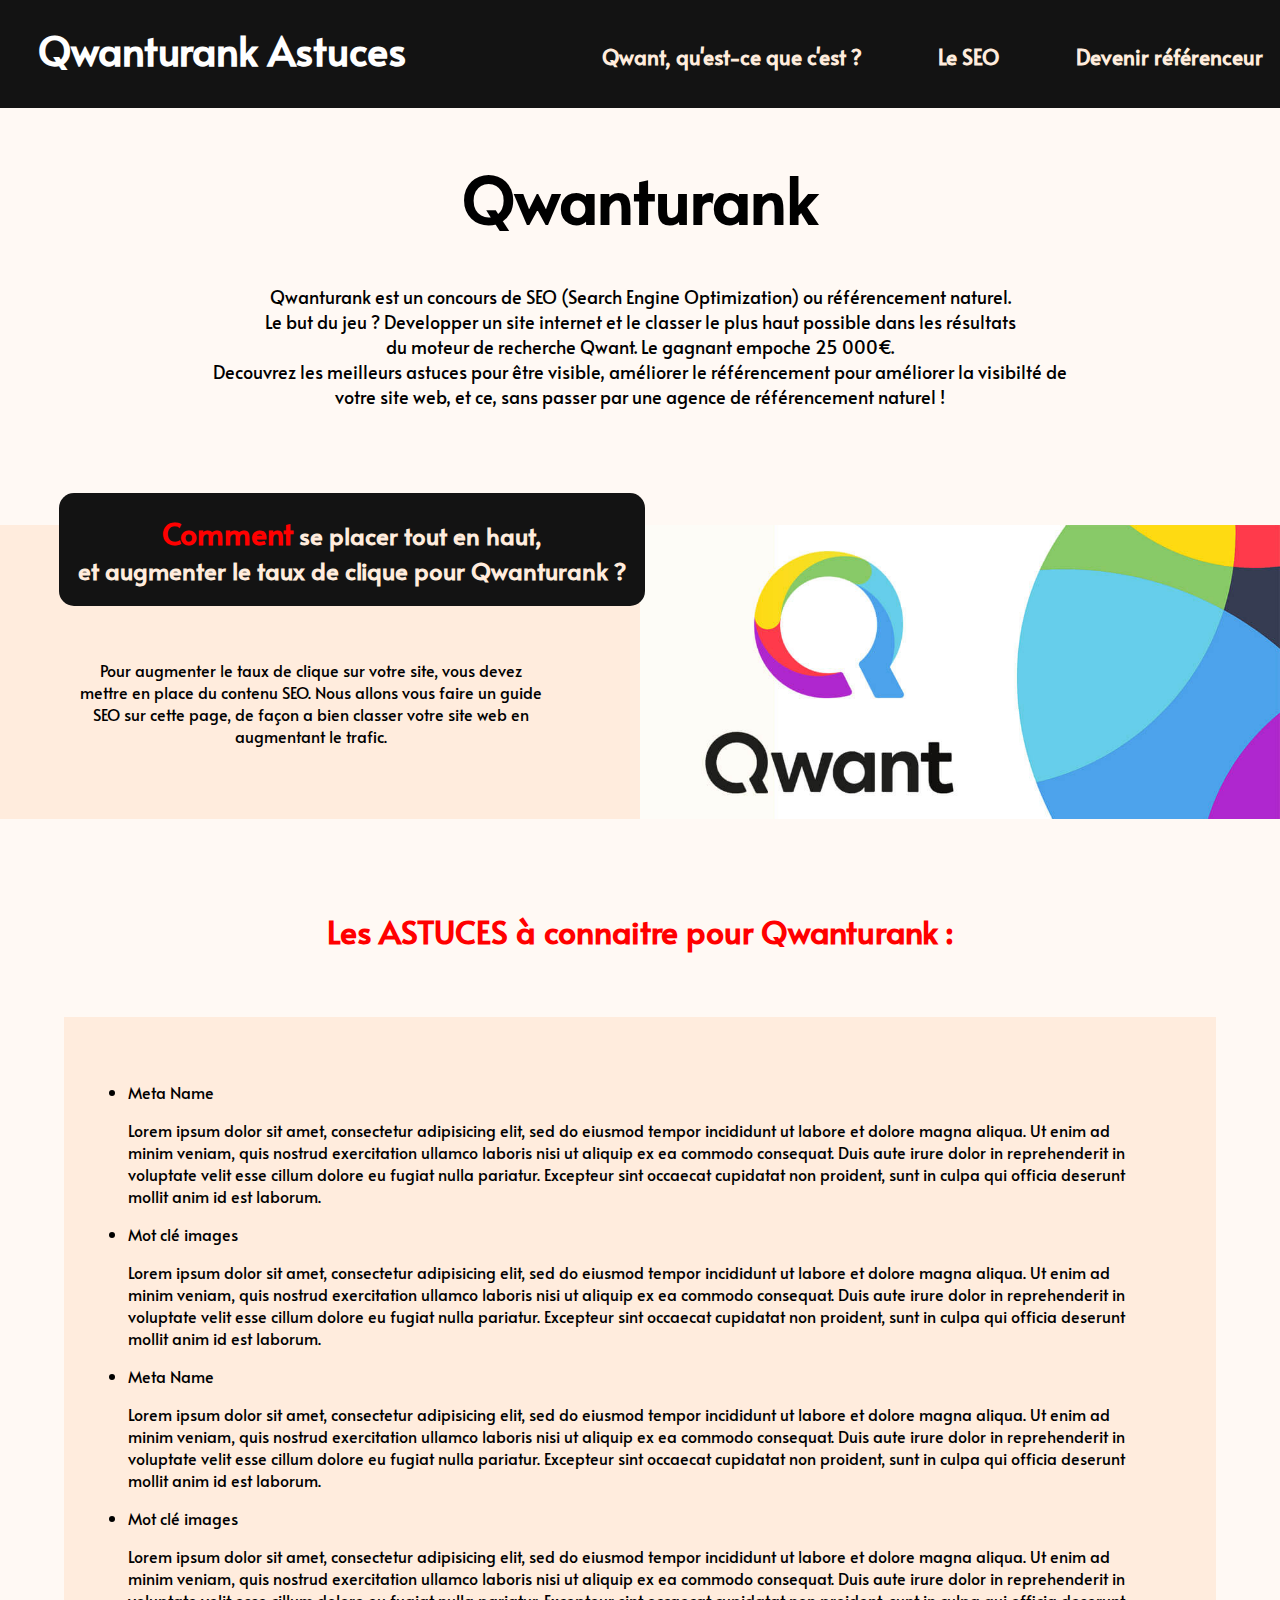
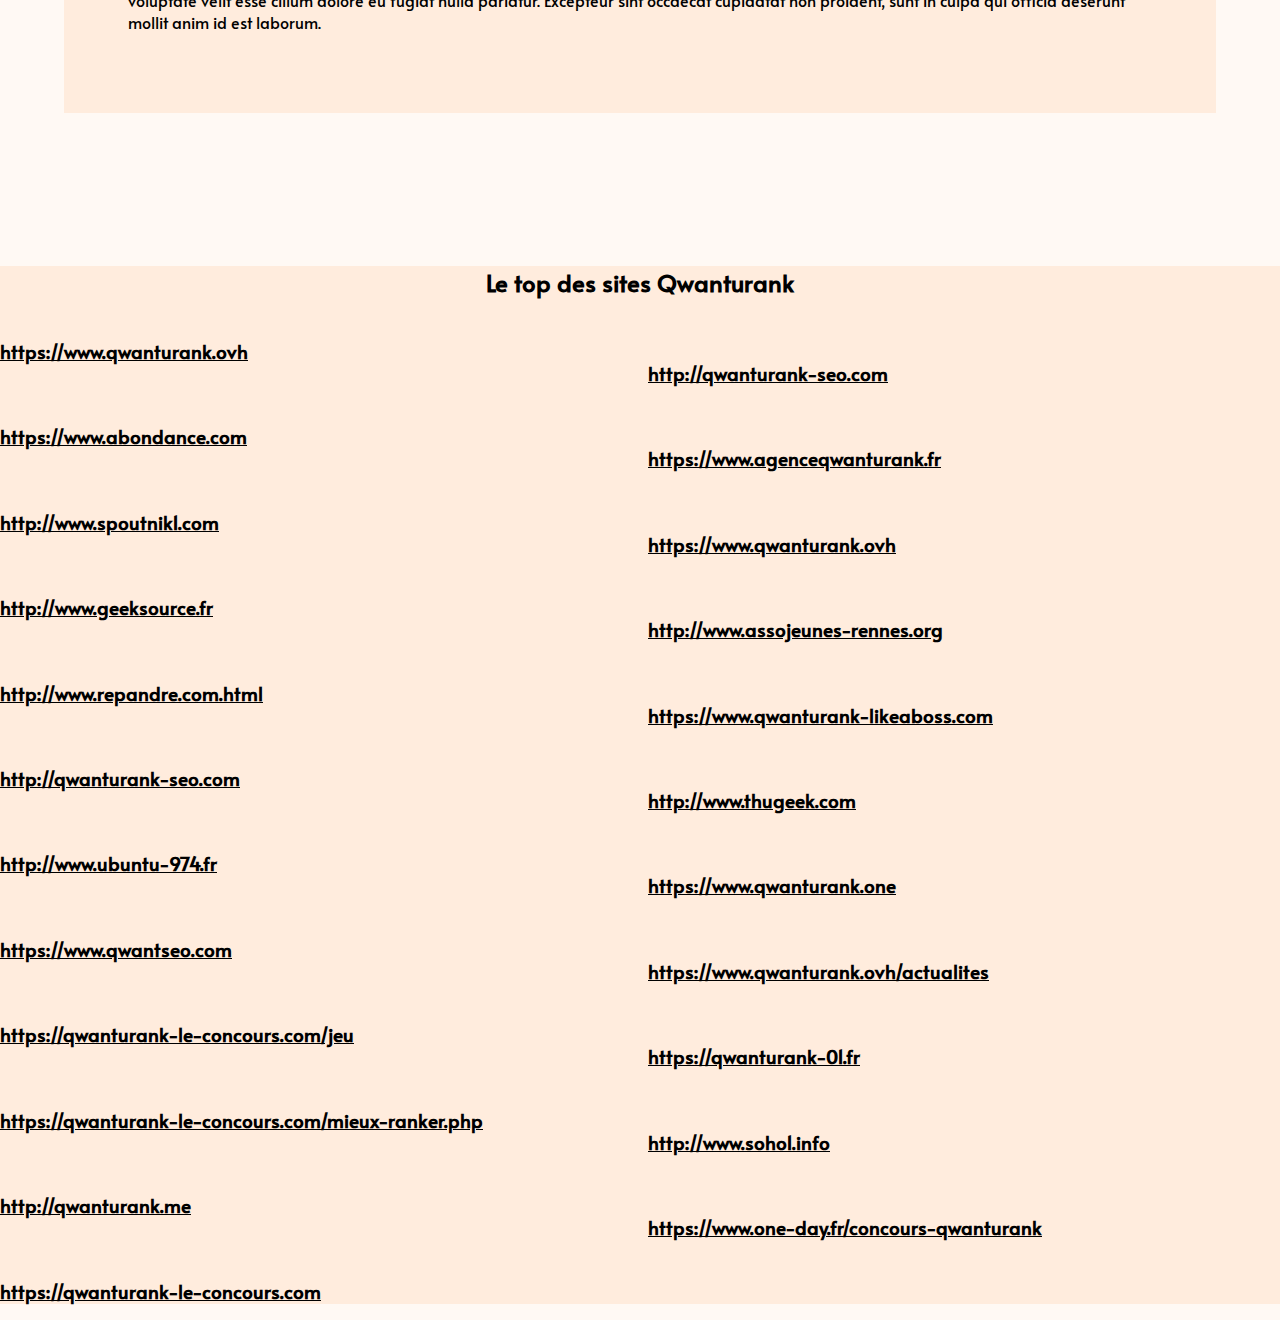
==== index.html @ c03b9e89 "favicon" ====
<DOCTYPE! html>
<html lang="fr">
  <head>
    <meta charset="utf-8"/>
    <meta name="qwant-site-id" content="$2y$10$VufSvYnW2JsnNe7JRs/zcudu.p0D2JVp4QXFDZLt45gnncznaClRu" />
    <title>Qwanturank: Les astuces à connaître pour le concour de SEO</title>
    <meta name="description" content="Decouvrez les meilleurs astuces pour être bien classé dans le concour SEO Qwanturank"/>
    <link href="https://fonts.googleapis.com/css?family=Alata&display=swap" rel="stylesheet">
    <link rel="stylesheet" href="styles/main.css">
    <link rel="shortcut icon" type="image/x-icon" href="favicon.ico">
  </head>
  <body>



    <header>

      <!-- PROJET HETIC, GROUPE ANTHONY ET GAETAN -->

      <nav>
        <div class="menu">
          <a href="index.html"><h1 class="logo">Qwanturank Astuces</h1></a>
          <div class="options">

            <a class="itemLink" href="pages/qwanturank_page_qwant.html">
              <h2 class="item">Qwant, qu'est-ce que c'est ?</h2>
            </a>
            <a class="itemLink" href="pages/qwanturank_page_seo.html">
              <h2 class="item">Le SEO</h2>
            </a>
            <a class="itemLink" href="pages/qwanturank_page_referenceur.html">
              <h2 class="item">Devenir référenceur</h2>
            </a>

          </div>
        </div>
      </nav>

    </header>



    <main>
      <h1 class="mainTitle">Qwanturank</h1>
      <p class="description">
        Qwanturank est un concours de SEO (Search Engine Optimization) ou référencement naturel. </br>Le but du jeu ? Developper un site internet et le classer le plus haut possible dans les résultats</br> du moteur de recherche Qwant. Le gagnant empoche 25 000€. </br> Decouvrez les meilleurs astuces pour être visible, améliorer le référencement pour améliorer la visibilté de votre site web, et ce, sans passer par une agence de référencement naturel !
      </p>

      <h2 class="sub"><span>Comment</span> se placer tout en haut,</br>et augmenter le taux de clique pour Qwanturank ?</h2>
       <div class="infoPresentation">

         <p class="txtImage">Pour augmenter le taux de clique sur votre site, vous devez mettre en place du contenu SEO. Nous allons vous faire un guide SEO sur cette page, de façon a bien classer votre site web en augmentant le trafic. </p>

         <img class="firstImage" src="images/Qwant.jpg" alt="qwanturankImagePrésentation">
       </div>

       <div class="paragrapheAstuces">

        <h3 class="astucesTitle">Les ASTUCES à connaitre pour Qwanturank :</h3>
         <ul class="astucesList">
           <li>
             Meta Name
           </li>
           <p>Lorem ipsum dolor sit amet, consectetur adipisicing elit, sed do eiusmod tempor incididunt ut labore et dolore magna aliqua. Ut enim ad minim veniam, quis nostrud exercitation ullamco laboris nisi ut aliquip ex ea commodo consequat. Duis aute irure dolor in reprehenderit in voluptate velit esse cillum dolore eu fugiat nulla pariatur. Excepteur sint occaecat cupidatat non proident, sunt in culpa qui officia deserunt mollit anim id est laborum.</p>
           <li>
             Mot clé images
           </li>
           <p>Lorem ipsum dolor sit amet, consectetur adipisicing elit, sed do eiusmod tempor incididunt ut labore et dolore magna aliqua. Ut enim ad minim veniam, quis nostrud exercitation ullamco laboris nisi ut aliquip ex ea commodo consequat. Duis aute irure dolor in reprehenderit in voluptate velit esse cillum dolore eu fugiat nulla pariatur. Excepteur sint occaecat cupidatat non proident, sunt in culpa qui officia deserunt mollit anim id est laborum.</p>
           <li>
             Meta Name
           </li>
           <p>Lorem ipsum dolor sit amet, consectetur adipisicing elit, sed do eiusmod tempor incididunt ut labore et dolore magna aliqua. Ut enim ad minim veniam, quis nostrud exercitation ullamco laboris nisi ut aliquip ex ea commodo consequat. Duis aute irure dolor in reprehenderit in voluptate velit esse cillum dolore eu fugiat nulla pariatur. Excepteur sint occaecat cupidatat non proident, sunt in culpa qui officia deserunt mollit anim id est laborum.</p>
           <li>
             Mot clé images
           </li>
           <p>Lorem ipsum dolor sit amet, consectetur adipisicing elit, sed do eiusmod tempor incididunt ut labore et dolore magna aliqua. Ut enim ad minim veniam, quis nostrud exercitation ullamco laboris nisi ut aliquip ex ea commodo consequat. Duis aute irure dolor in reprehenderit in voluptate velit esse cillum dolore eu fugiat nulla pariatur. Excepteur sint occaecat cupidatat non proident, sunt in culpa qui officia deserunt mollit anim id est laborum.</p>
         </ul>
       </div>


       <div class="blackP">
          <p class="p2">
           <h2 class="top_website">Le top des sites Qwanturank</h2>
             <div class="links">
               <h3 class="left"><a href=https://www.qwanturank.ovh/>https://www.qwanturank.ovh</a></h3><br>
               <h3 class="left"><a href=https://www.abondance.com/20200103-41684-concours-qwanturank-premiers-tests-premieres-analyses.html>https://www.abondance.com</a></h3><br>
               <h3 class="left"><a href=http://www.spoutnik1.com/>http://www.spoutnik1.com</a></h3><br>
               <h3 class="left"><a href=http://www.geeksource.fr/>http://www.geeksource.fr</a></h3><br>
               <h3 class="left"><a href=http://www.repandre.com/Est-ce-que-le-mode-incognito-de,50258.html>http://www.repandre.com.html</a></h3><br>
               <h3 class="left"><a href=http://qwanturank-seo.com/qwanturank>http://qwanturank-seo.com</a></h3><br>
               <h3 class="left"><a href=http://www.ubuntu-974.fr/>http://www.ubuntu-974.fr</a></h3><br>
               <h3 class="left"><a href=https://www.qwantseo.com/>https://www.qwantseo.com</a></h3><br>
               <h3 class="left"><a href=https://qwanturank-le-concours.com/jeu/>https://qwanturank-le-concours.com/jeu</a></h3><br>
               <h3 class="left"><a href=https://qwanturank-le-concours.com/mieux-ranker.php>https://qwanturank-le-concours.com/mieux-ranker.php</a></h3><br>
               <h3 class="left"><a href=http://qwanturank.me/>http://qwanturank.me</a></h3><br>
               <h3 class="right"><a href=https://qwanturank-le-concours.com/>https://qwanturank-le-concours.com</a></h3><br>
               <h3 class="right"><a href=http://qwanturank-seo.com/qwanturank-en-mode-incognito.html>http://qwanturank-seo.com</a></h3><br>
               <h3 class="right"><a href=https://www.agenceqwanturank.fr/>https://www.agenceqwanturank.fr</a></h3><br>
               <h3 class="right"><a href=https://www.qwanturank.ovh/comment-ranker-sur-qwant>https://www.qwanturank.ovh</a></h3><br>
               <h3 class="right"><a href=http://www.assojeunes-rennes.org/>http://www.assojeunes-rennes.org</a></h3><br>
               <h3 class="right"><a href=https://www.qwanturank-likeaboss.com/>https://www.qwanturank-likeaboss.com</a></h3><br>
               <h3 class="right"><a href=http://www.thugeek.com/web/qwanturank/>http://www.thugeek.com</a></h3><br>
               <h3 class="right"><a href=https://www.qwanturank.one/>https://www.qwanturank.one</a></h3><br>
               <h3 class="right"><a href=https://www.qwanturank.ovh/actualites/>https://www.qwanturank.ovh/actualites</a></h3><br>
               <h3 class="right"><a href=https://qwanturank-01.fr/>https://qwanturank-01.fr</a></h3><br>
               <h3 class="right"><a href=http://www.soho1.info/>http://www.soho1.info</a></h3><br>
               <h3 class="right"><a href=https://www.one-day.fr/concours-qwanturank/>https://www.one-day.fr/concours-qwanturank</a></h3><br>
             </div>
         </p>
       </div>
    </main>


    <footer>

    </footer>
  </body>
</html>
---- styles/main.css ----
body{
  margin:0;
  padding:0;
  font-size:16px;
  font-family: 'Alata', sans-serif;
  background-color: #ffecdd50;
  overflow-x: hidden;
}

.menu{
  top: 0%;
  width: 100%;
  height:12%;
  background-color: #131313;
  position: absolute;
}


.options{
  width: 100%;
  height: 12%;
  display: flex;
  flex-direction: row;
  margin-left: 47%;

}

.logo{
  position: absolute;
  color: white;
  margin-left: 3%;
  margin-top: 1.7%;
  font-size: 2.5rem;
}

.item{
  border-bottom-style: none;
}

.item:hover{
  border-bottom-style: solid;
  transition-duration: 0.2s;
  transition-timing-function: ease-in-out;
}

h2.item{
  font-size: 1.3rem;
}

a.itemLink{
  padding-right: 6%;
  margin-top: 1.9%;
  color: #ffecdd;
  text-decoration: none;
}

.sub{
  position: absolute;
  margin-top: 6.5%;
  margin-left: 4.6%;
  text-align: center;
  z-index: 2;
  background-color: #131313;
  color: #ffecdd;
  padding: 1.5%;
  border-radius: 15px;

}

span{
  color: red;
  font-size: 1.9rem;
}

.mainTitle{
  text-align: center;
  font-size: 4rem;
  margin-top: 12%;
}

.description{
  width: 70%;
  text-align: center;
  margin: 0 auto;
  font-size: 18px;
}


.infoPresentation{
  display: flex;
  justify-content: space-between;
  margin-top: 9%;
  background-color: #ffecdd;
  position: relative;
}


p.txtImage{
  margin-top: 10.5%;
  margin-left: 5.8%;
  width: 37%;
  height: 60%;
  vertical-align: middle;
  text-align: center;
}

.firstImage{
  width: 50%;
}

.blackP{
  background-color: #ffecdd;
  color: black;
}

.p2{
  text-align: center;
  margin: 0 auto;
  width: 70%;
  margin-top: 12%;
}

.astucesTitle{
  color: red;
  text-align: center;
  margin-top: 7%;
  font-size: 2rem;
}

.astucesList{
  background-color: #ffecdd;
  width: 80%;
  margin: 0 auto;
  margin-top: 5%;
  padding: 5%;
}


a{
  color: black;
}

.top_website{
  text-align: center;
}

.links{
    column-count: 2;
}
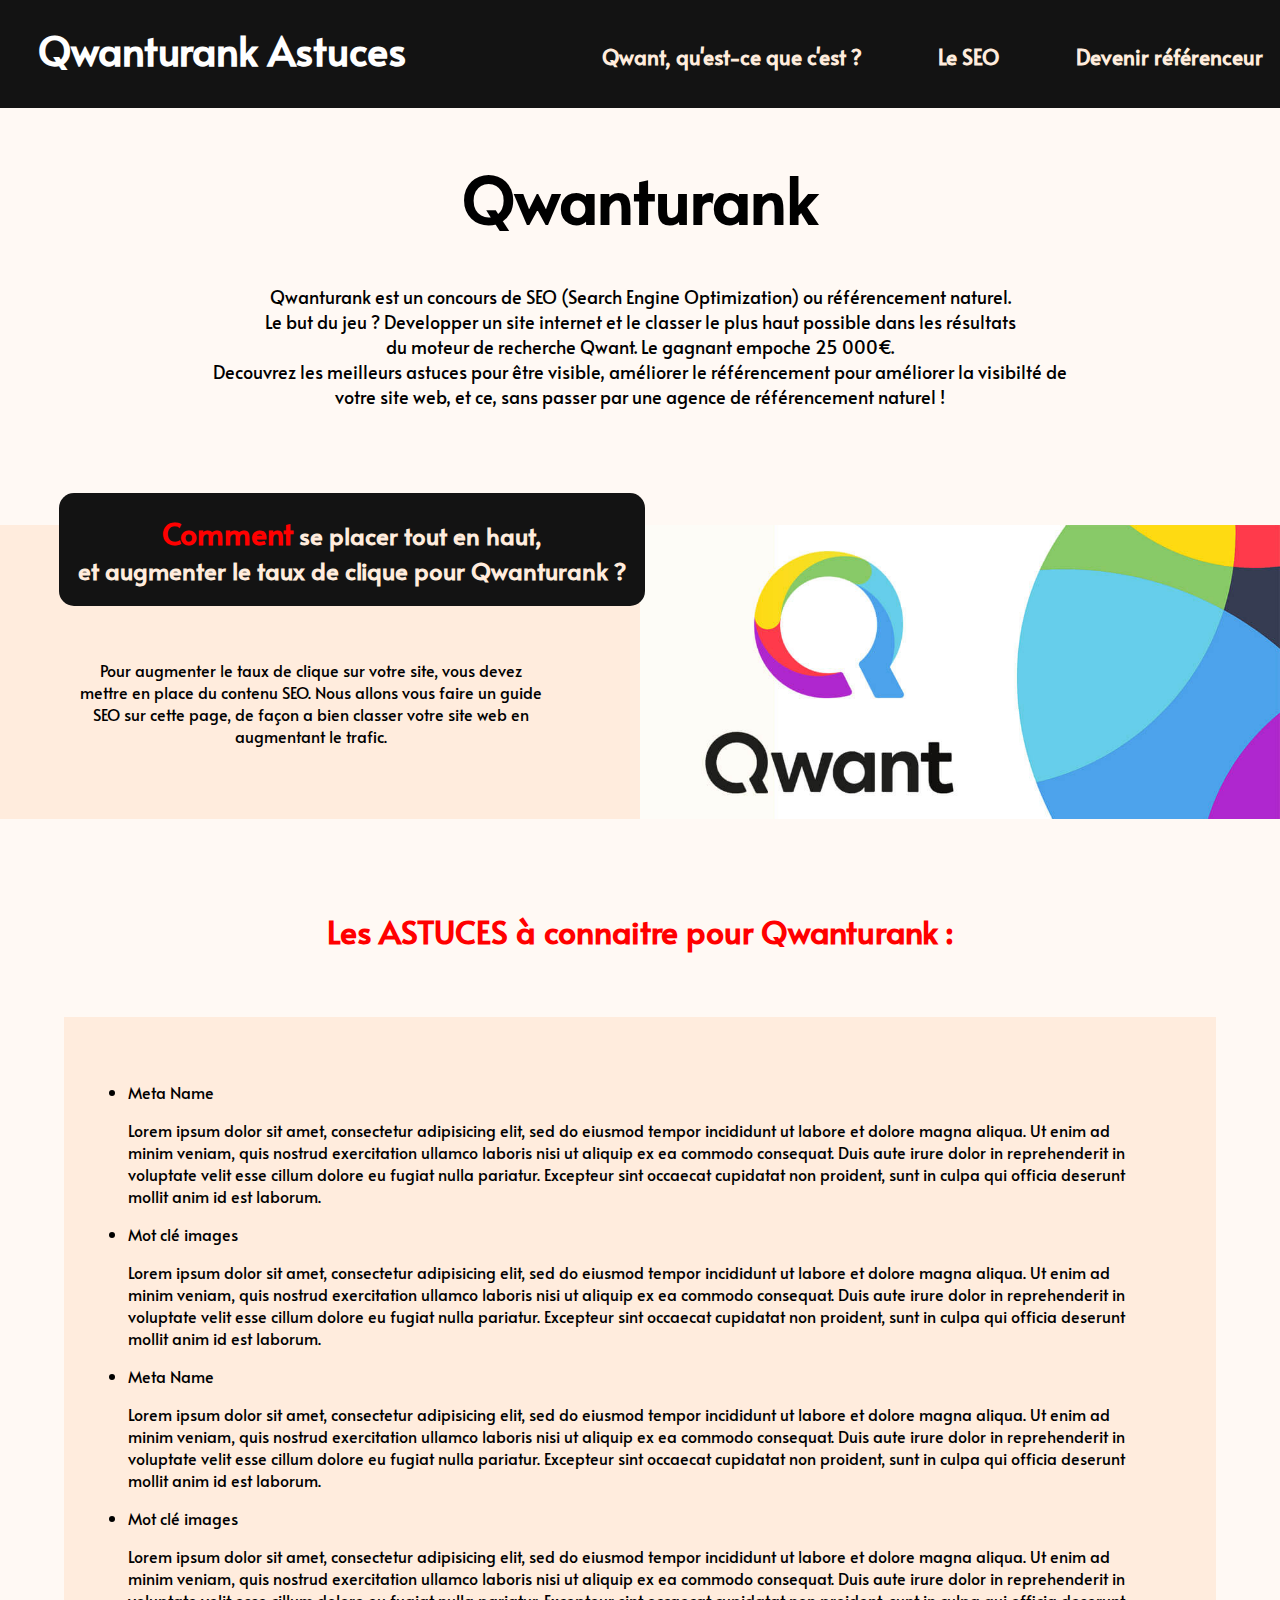
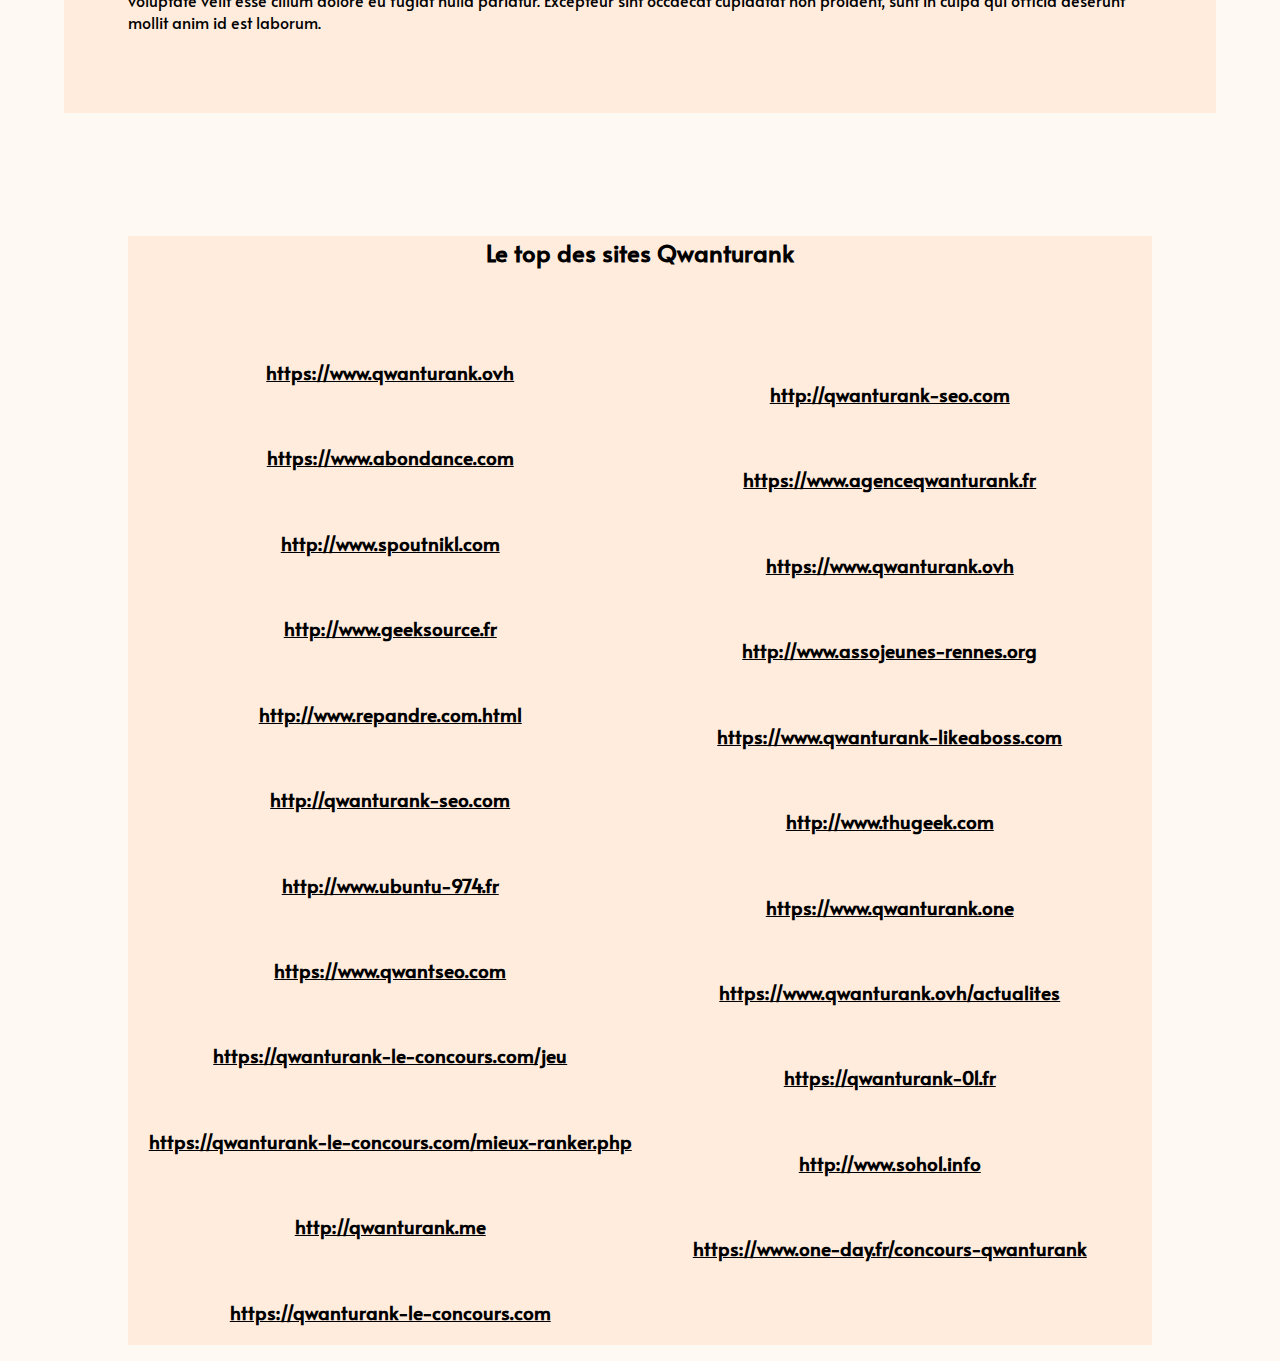
==== commit 9f03443a: "favicon" ====
--- a/index.html
+++ b/index.html
@@ -7,7 +7,6 @@
     <meta name="description" content="Decouvrez les meilleurs astuces pour être bien classé dans le concour SEO Qwanturank"/>
     <link href="https://fonts.googleapis.com/css?family=Alata&display=swap" rel="stylesheet">
     <link rel="stylesheet" href="styles/main.css">
-    <link rel="shortcut icon" type="image/x-icon" href="favicon.ico">
   </head>
   <body>
 
--- a/styles/main.css
+++ b/styles/main.css
@@ -112,6 +112,14 @@
 .blackP{
   background-color: #ffecdd;
   color: black;
+  text-align: center;
+  width: 80%;
+  margin: 0 auto;
+}
+
+.links{
+  margin-top: 5%;
+  padding: 2%;
 }
 
 .p2{
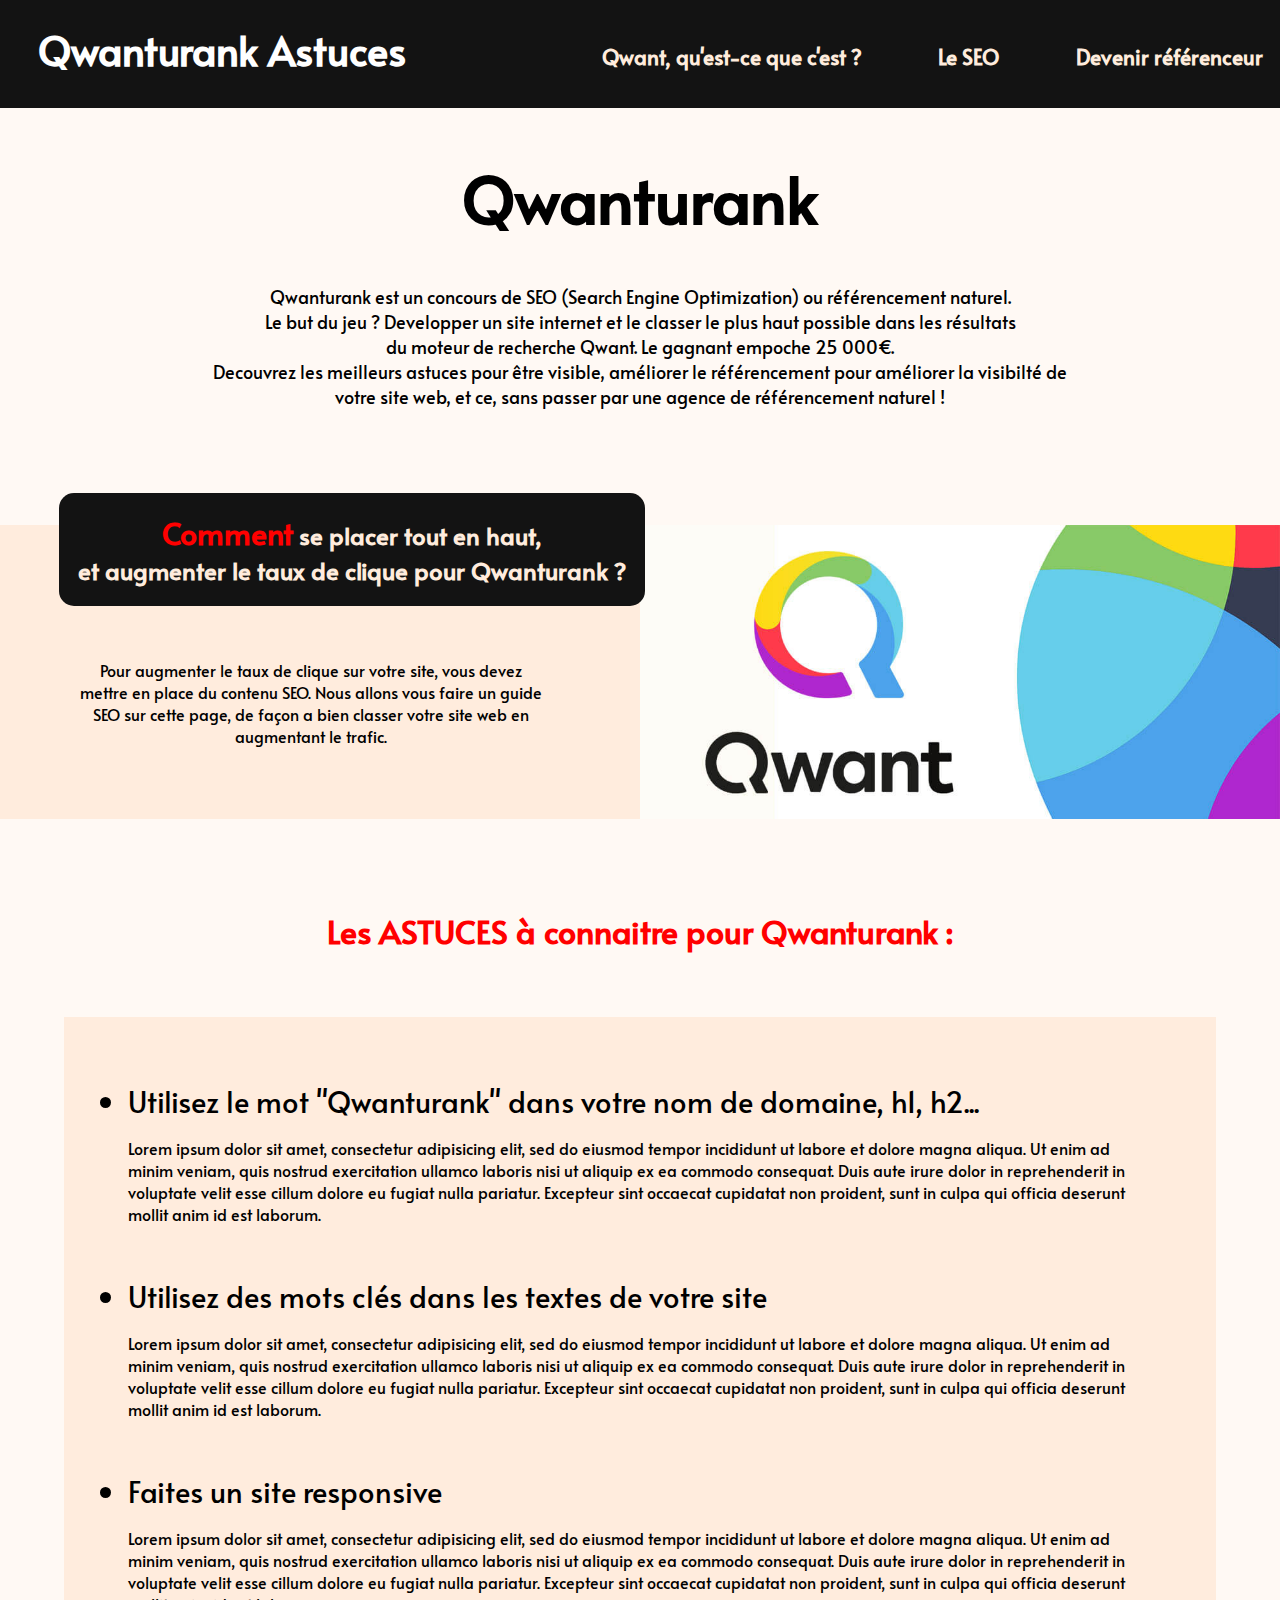
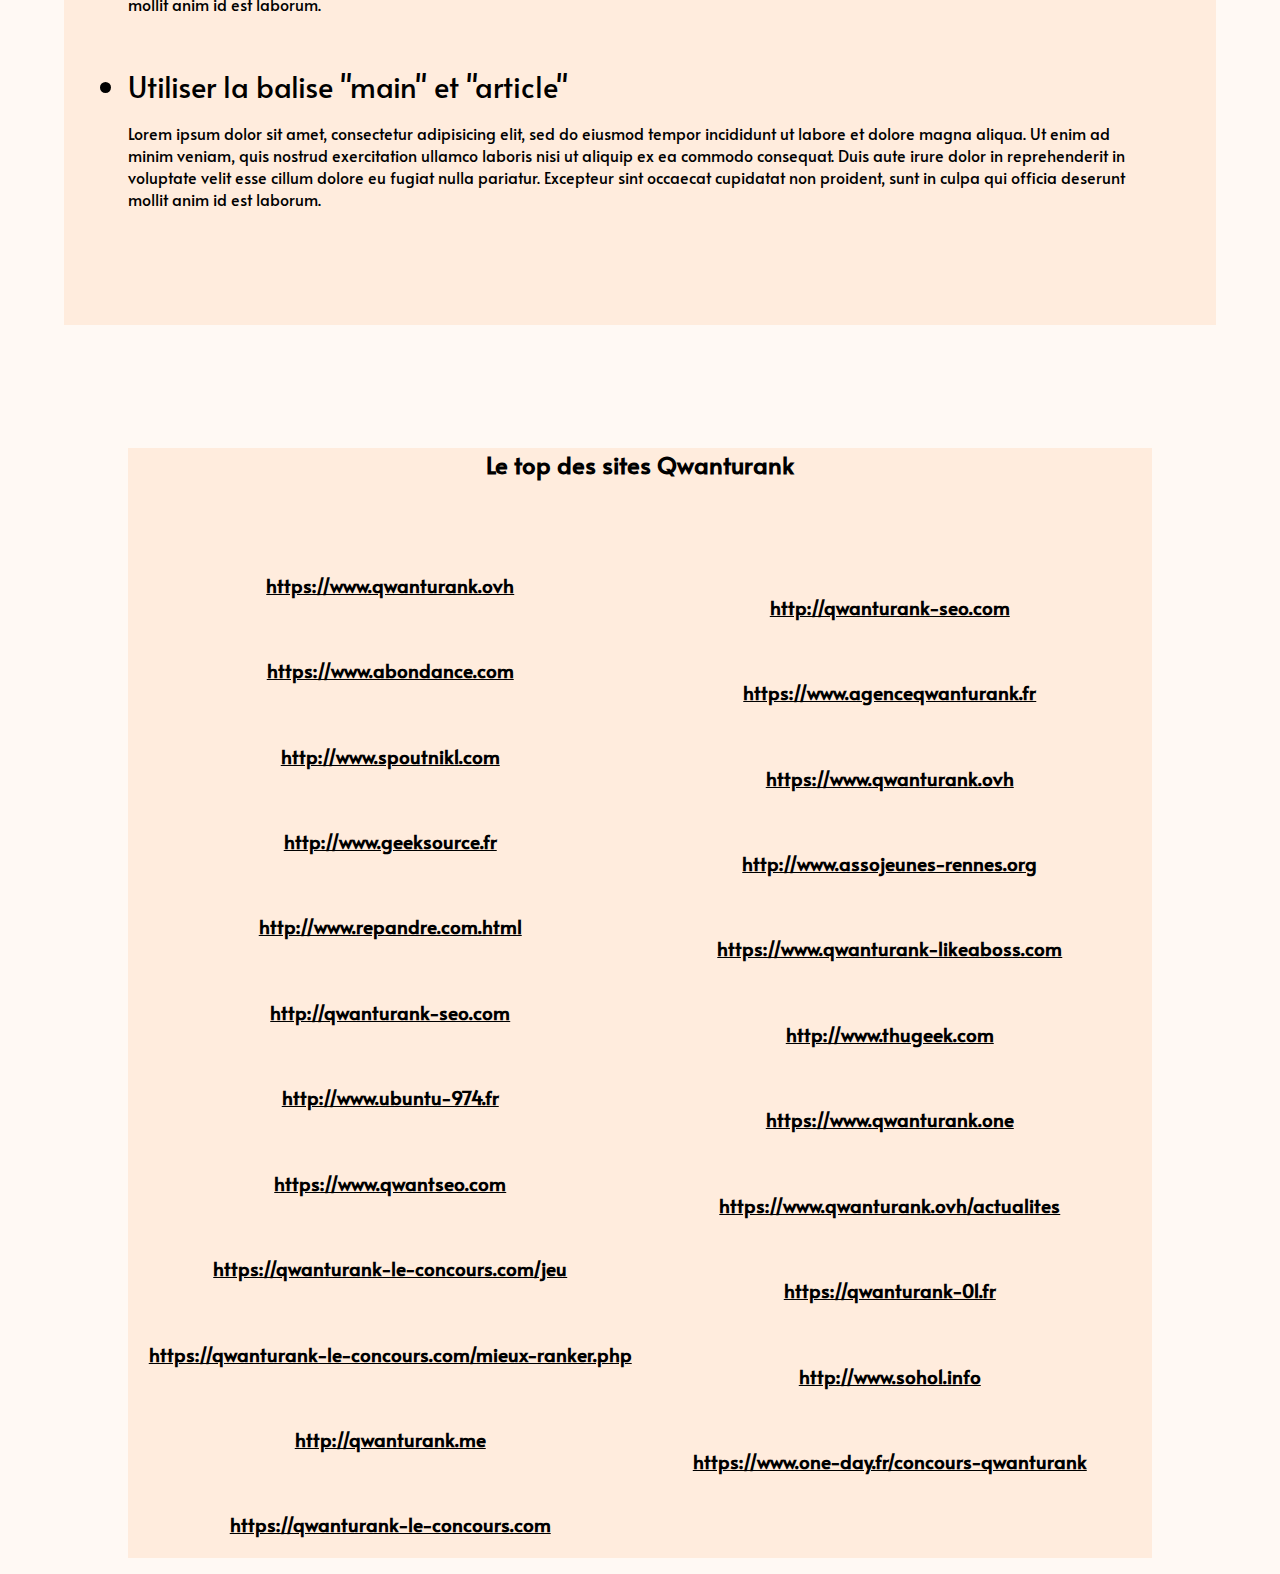
==== commit 1920f89d: "astuces titres" ====
--- a/index.html
+++ b/index.html
@@ -7,6 +7,7 @@
     <meta name="description" content="Decouvrez les meilleurs astuces pour être bien classé dans le concour SEO Qwanturank"/>
     <link href="https://fonts.googleapis.com/css?family=Alata&display=swap" rel="stylesheet">
     <link rel="stylesheet" href="styles/main.css">
+    <link rel="shortcut icon" type="image/x-icon" href="favicon.ico">
   </head>
   <body>
 
@@ -53,28 +54,28 @@
          <img class="firstImage" src="images/Qwant.jpg" alt="qwanturankImagePrésentation">
        </div>
 
-       <div class="paragrapheAstuces">
+       <article class="paragrapheAstuces">
 
         <h3 class="astucesTitle">Les ASTUCES à connaitre pour Qwanturank :</h3>
          <ul class="astucesList">
            <li>
-             Meta Name
+             Utilisez le mot "Qwanturank" dans votre nom de domaine, h1, h2...
            </li>
            <p>Lorem ipsum dolor sit amet, consectetur adipisicing elit, sed do eiusmod tempor incididunt ut labore et dolore magna aliqua. Ut enim ad minim veniam, quis nostrud exercitation ullamco laboris nisi ut aliquip ex ea commodo consequat. Duis aute irure dolor in reprehenderit in voluptate velit esse cillum dolore eu fugiat nulla pariatur. Excepteur sint occaecat cupidatat non proident, sunt in culpa qui officia deserunt mollit anim id est laborum.</p>
            <li>
-             Mot clé images
+             Utilisez des mots clés dans les textes de votre site
            </li>
            <p>Lorem ipsum dolor sit amet, consectetur adipisicing elit, sed do eiusmod tempor incididunt ut labore et dolore magna aliqua. Ut enim ad minim veniam, quis nostrud exercitation ullamco laboris nisi ut aliquip ex ea commodo consequat. Duis aute irure dolor in reprehenderit in voluptate velit esse cillum dolore eu fugiat nulla pariatur. Excepteur sint occaecat cupidatat non proident, sunt in culpa qui officia deserunt mollit anim id est laborum.</p>
            <li>
-             Meta Name
+             Faites un site responsive
            </li>
            <p>Lorem ipsum dolor sit amet, consectetur adipisicing elit, sed do eiusmod tempor incididunt ut labore et dolore magna aliqua. Ut enim ad minim veniam, quis nostrud exercitation ullamco laboris nisi ut aliquip ex ea commodo consequat. Duis aute irure dolor in reprehenderit in voluptate velit esse cillum dolore eu fugiat nulla pariatur. Excepteur sint occaecat cupidatat non proident, sunt in culpa qui officia deserunt mollit anim id est laborum.</p>
            <li>
-             Mot clé images
+             Utiliser la balise "main" et "article"
            </li>
            <p>Lorem ipsum dolor sit amet, consectetur adipisicing elit, sed do eiusmod tempor incididunt ut labore et dolore magna aliqua. Ut enim ad minim veniam, quis nostrud exercitation ullamco laboris nisi ut aliquip ex ea commodo consequat. Duis aute irure dolor in reprehenderit in voluptate velit esse cillum dolore eu fugiat nulla pariatur. Excepteur sint occaecat cupidatat non proident, sunt in culpa qui officia deserunt mollit anim id est laborum.</p>
          </ul>
-       </div>
+       </article>
 
 
        <div class="blackP">
--- a/styles/main.css
+++ b/styles/main.css
@@ -136,6 +136,7 @@
   font-size: 2rem;
 }
 
+
 .astucesList{
   background-color: #ffecdd;
   width: 80%;
@@ -144,6 +145,13 @@
   padding: 5%;
 }
 
+.astucesList p{
+  margin-bottom: 5%;
+}
+
+li{
+  font-size: 1.8rem;
+}
 
 a{
   color: black;
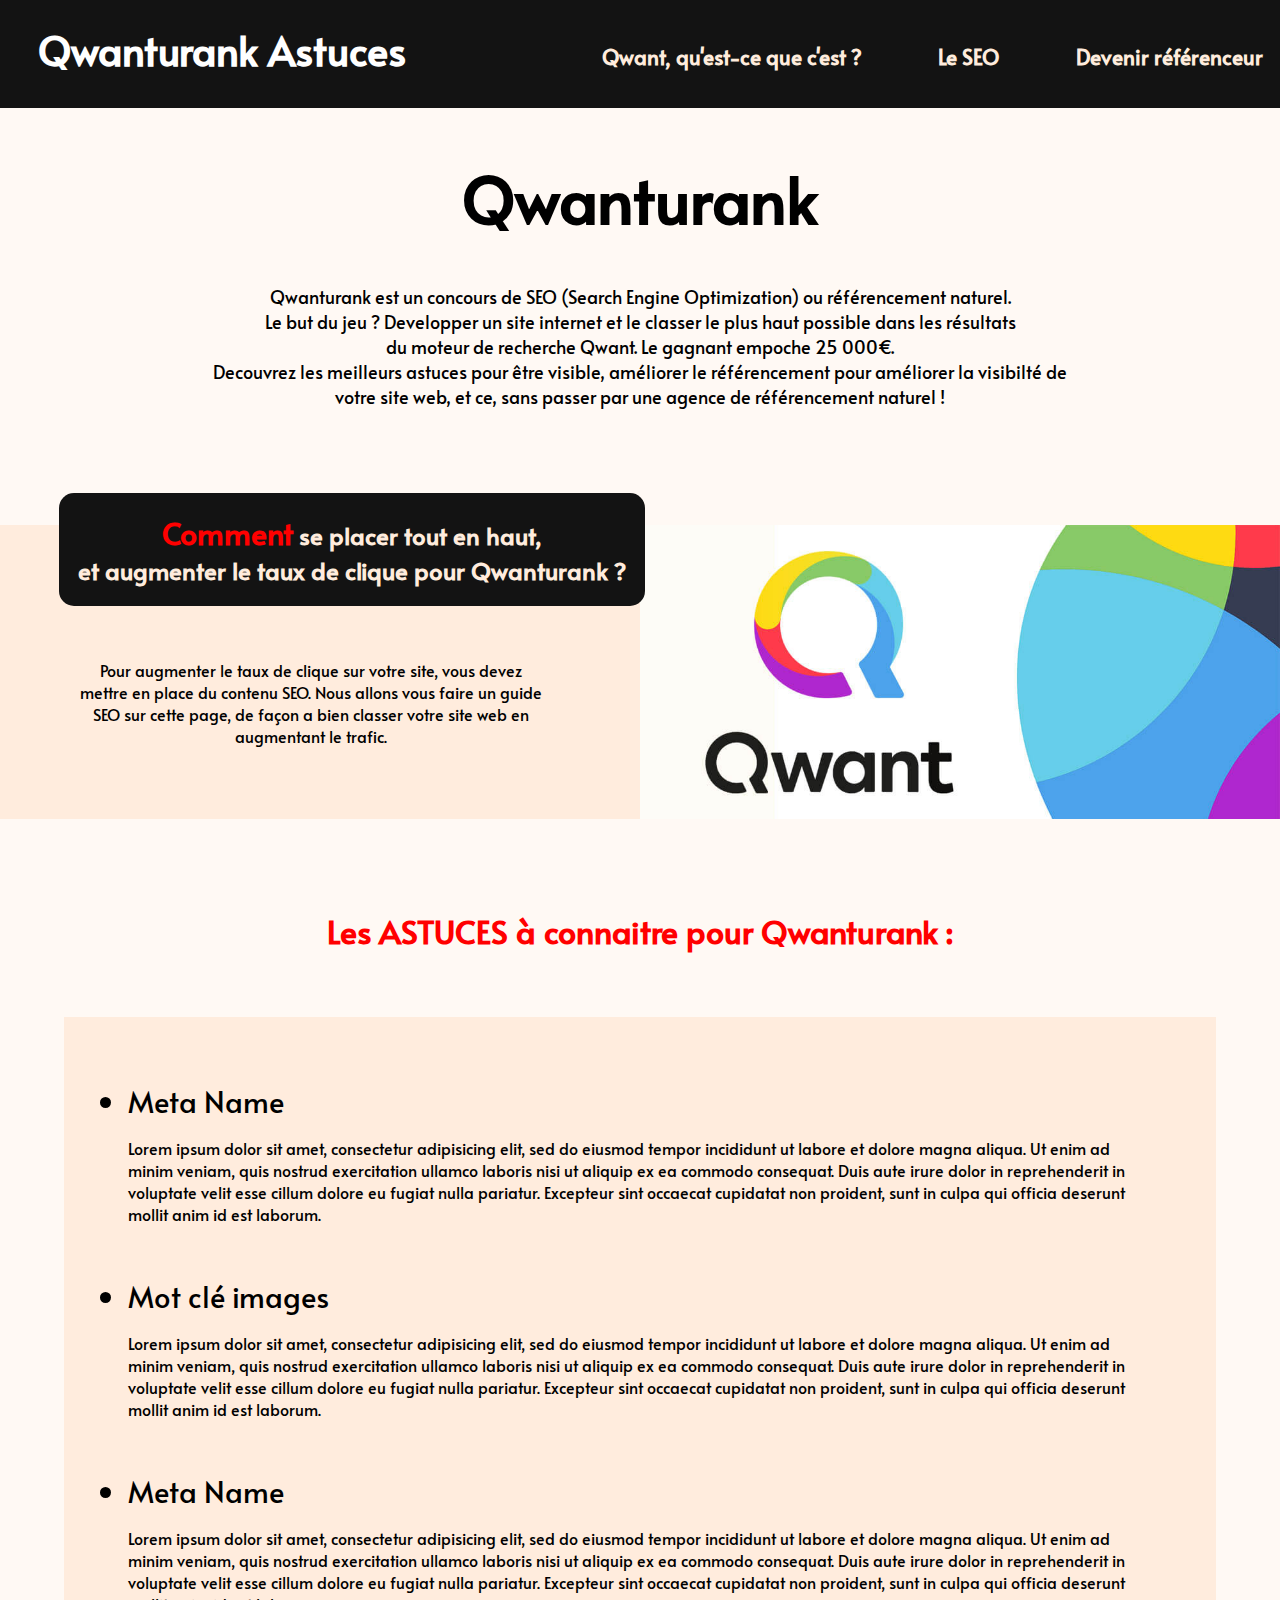
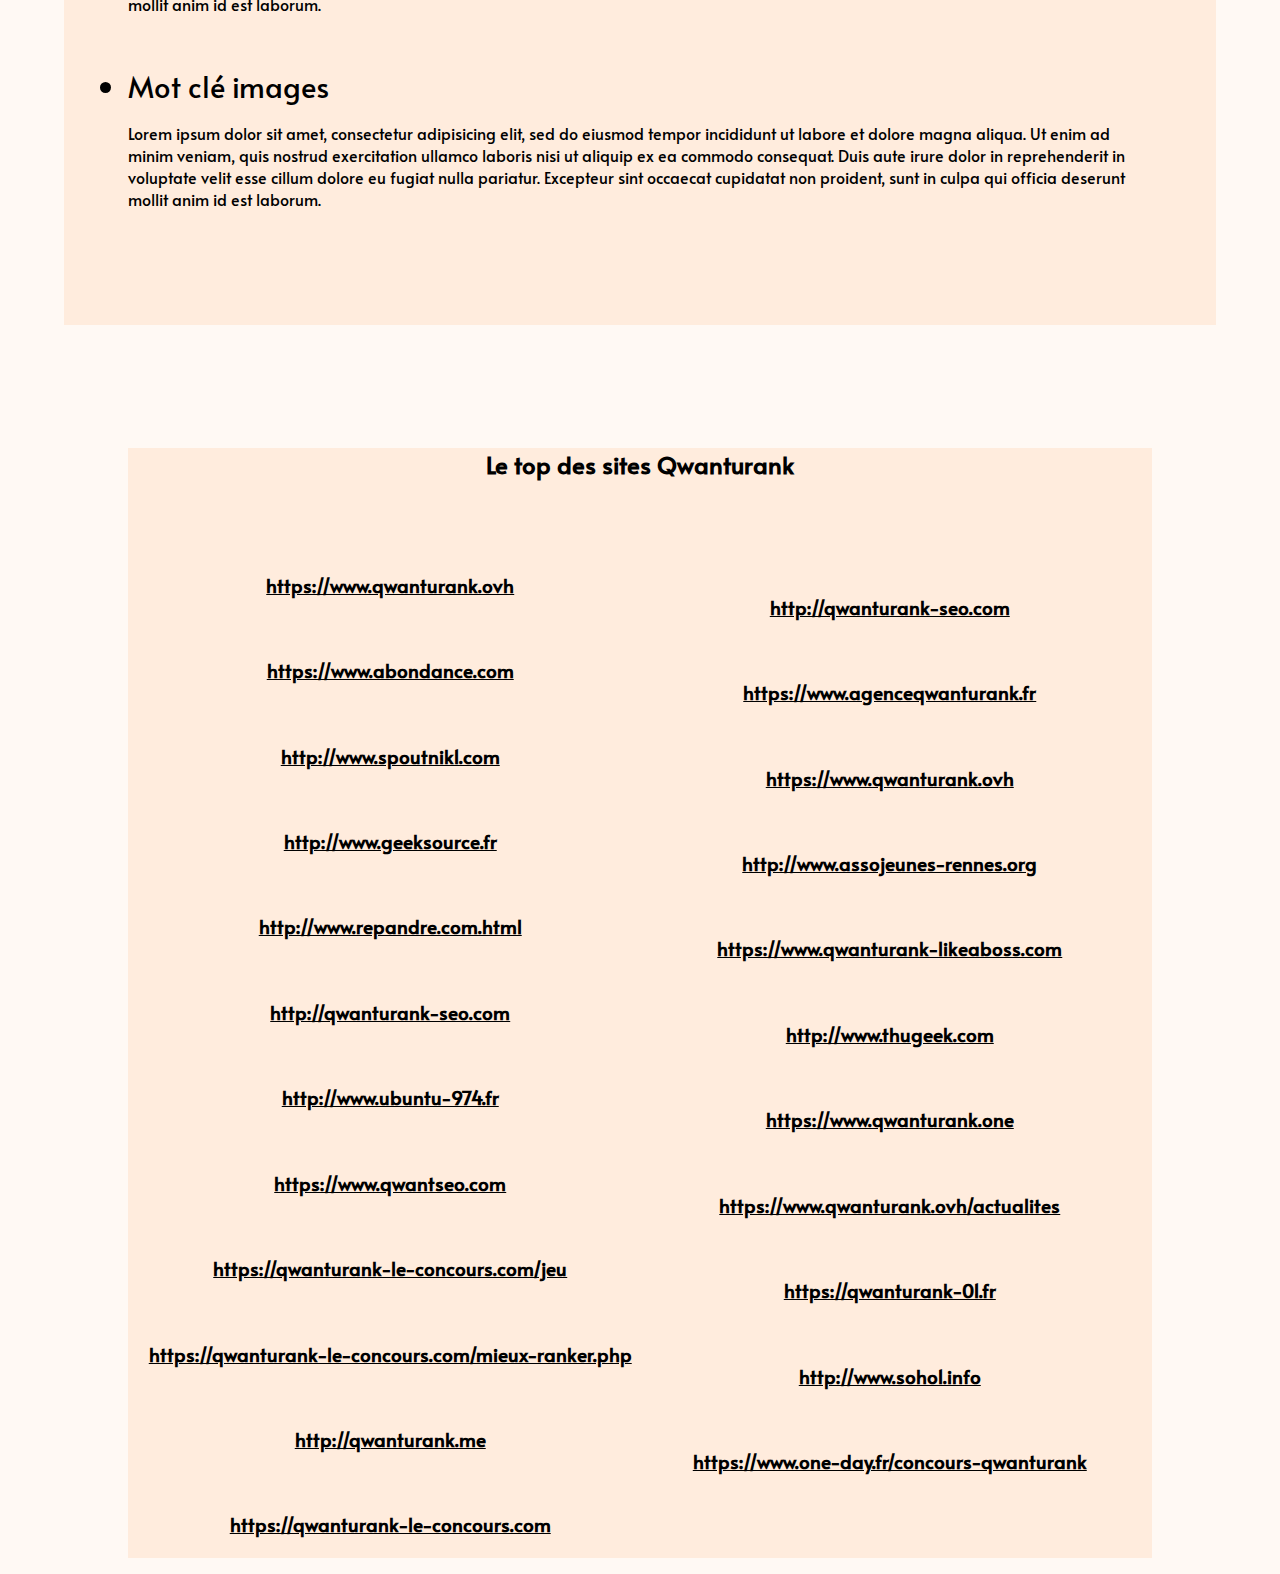
==== commit 454d7a20: "robots.txt" ====
--- a/index.html
+++ b/index.html
@@ -7,7 +7,7 @@
     <meta name="description" content="Decouvrez les meilleurs astuces pour être bien classé dans le concour SEO Qwanturank"/>
     <link href="https://fonts.googleapis.com/css?family=Alata&display=swap" rel="stylesheet">
     <link rel="stylesheet" href="styles/main.css">
-    <link rel="shortcut icon" type="image/x-icon" href="favicon.ico">
+    <link rel="icon" sizes="144x144" href="images/favicon.png">
   </head>
   <body>
 
@@ -54,28 +54,28 @@
          <img class="firstImage" src="images/Qwant.jpg" alt="qwanturankImagePrésentation">
        </div>
 
-       <article class="paragrapheAstuces">
+       <div class="paragrapheAstuces">
 
         <h3 class="astucesTitle">Les ASTUCES à connaitre pour Qwanturank :</h3>
          <ul class="astucesList">
            <li>
-             Utilisez le mot "Qwanturank" dans votre nom de domaine, h1, h2...
+             Meta Name
            </li>
            <p>Lorem ipsum dolor sit amet, consectetur adipisicing elit, sed do eiusmod tempor incididunt ut labore et dolore magna aliqua. Ut enim ad minim veniam, quis nostrud exercitation ullamco laboris nisi ut aliquip ex ea commodo consequat. Duis aute irure dolor in reprehenderit in voluptate velit esse cillum dolore eu fugiat nulla pariatur. Excepteur sint occaecat cupidatat non proident, sunt in culpa qui officia deserunt mollit anim id est laborum.</p>
            <li>
-             Utilisez des mots clés dans les textes de votre site
+             Mot clé images
            </li>
            <p>Lorem ipsum dolor sit amet, consectetur adipisicing elit, sed do eiusmod tempor incididunt ut labore et dolore magna aliqua. Ut enim ad minim veniam, quis nostrud exercitation ullamco laboris nisi ut aliquip ex ea commodo consequat. Duis aute irure dolor in reprehenderit in voluptate velit esse cillum dolore eu fugiat nulla pariatur. Excepteur sint occaecat cupidatat non proident, sunt in culpa qui officia deserunt mollit anim id est laborum.</p>
            <li>
-             Faites un site responsive
+             Meta Name
            </li>
            <p>Lorem ipsum dolor sit amet, consectetur adipisicing elit, sed do eiusmod tempor incididunt ut labore et dolore magna aliqua. Ut enim ad minim veniam, quis nostrud exercitation ullamco laboris nisi ut aliquip ex ea commodo consequat. Duis aute irure dolor in reprehenderit in voluptate velit esse cillum dolore eu fugiat nulla pariatur. Excepteur sint occaecat cupidatat non proident, sunt in culpa qui officia deserunt mollit anim id est laborum.</p>
            <li>
-             Utiliser la balise "main" et "article"
+             Mot clé images
            </li>
            <p>Lorem ipsum dolor sit amet, consectetur adipisicing elit, sed do eiusmod tempor incididunt ut labore et dolore magna aliqua. Ut enim ad minim veniam, quis nostrud exercitation ullamco laboris nisi ut aliquip ex ea commodo consequat. Duis aute irure dolor in reprehenderit in voluptate velit esse cillum dolore eu fugiat nulla pariatur. Excepteur sint occaecat cupidatat non proident, sunt in culpa qui officia deserunt mollit anim id est laborum.</p>
          </ul>
-       </article>
+       </div>
 
 
        <div class="blackP">
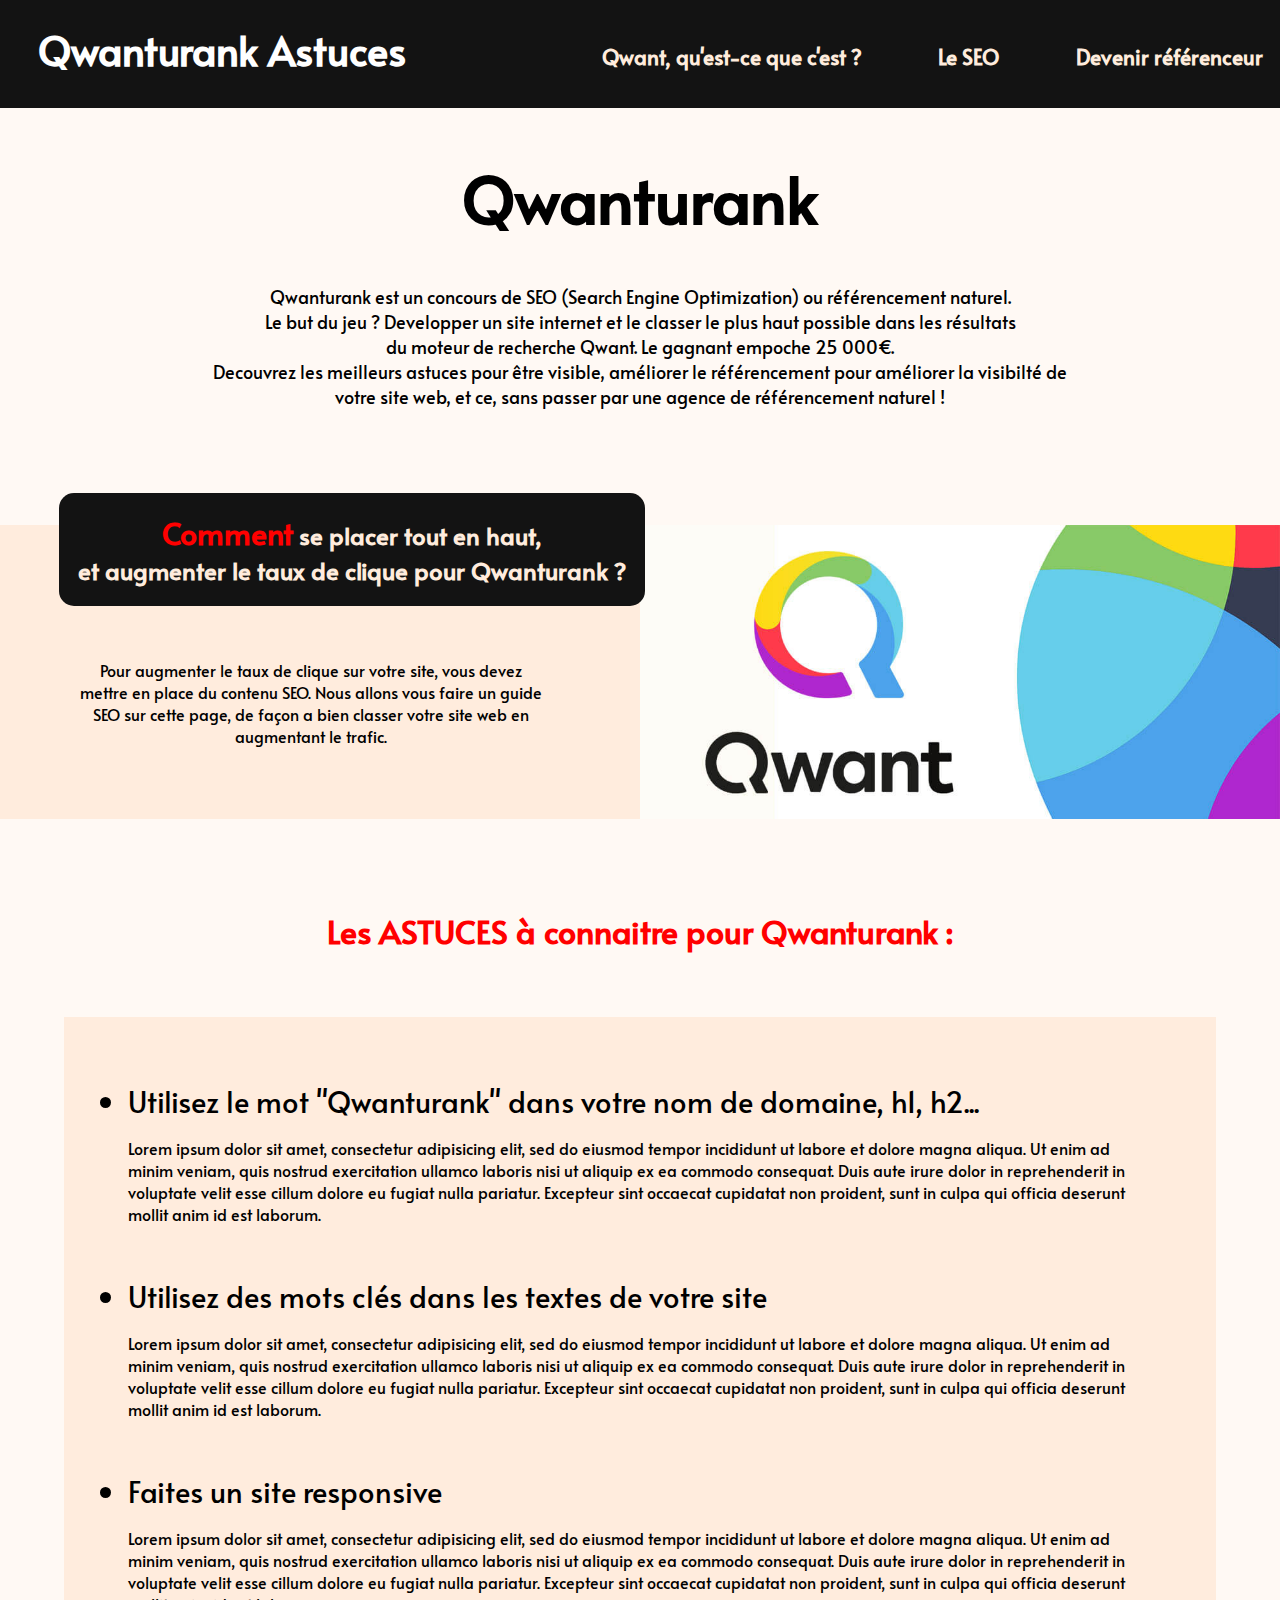
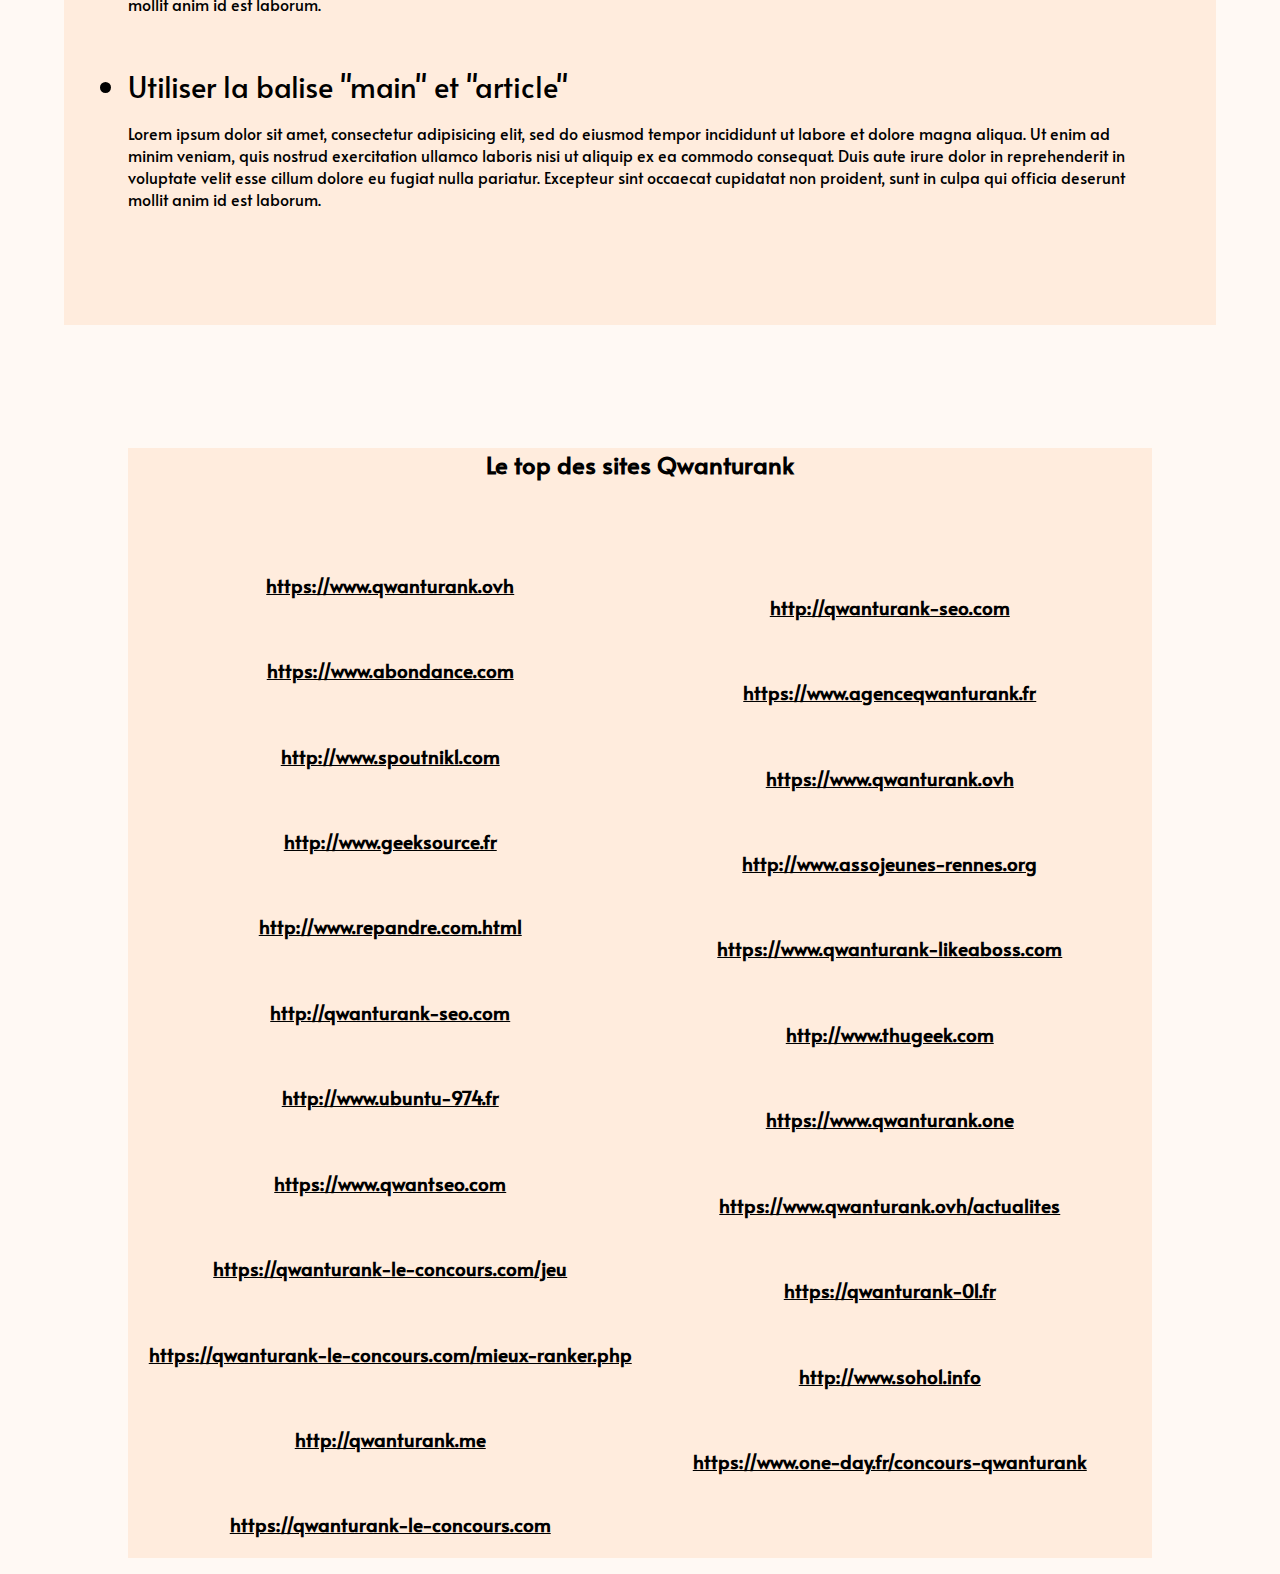
==== commit f8b9f616: "Merge branch 'master' of https://github.com/GaetanDupont/Qwanturank" ====
--- a/index.html
+++ b/index.html
@@ -54,28 +54,28 @@
          <img class="firstImage" src="images/Qwant.jpg" alt="qwanturankImagePrésentation">
        </div>
 
-       <div class="paragrapheAstuces">
+       <article class="paragrapheAstuces">
 
         <h3 class="astucesTitle">Les ASTUCES à connaitre pour Qwanturank :</h3>
          <ul class="astucesList">
            <li>
-             Meta Name
+             Utilisez le mot "Qwanturank" dans votre nom de domaine, h1, h2...
            </li>
            <p>Lorem ipsum dolor sit amet, consectetur adipisicing elit, sed do eiusmod tempor incididunt ut labore et dolore magna aliqua. Ut enim ad minim veniam, quis nostrud exercitation ullamco laboris nisi ut aliquip ex ea commodo consequat. Duis aute irure dolor in reprehenderit in voluptate velit esse cillum dolore eu fugiat nulla pariatur. Excepteur sint occaecat cupidatat non proident, sunt in culpa qui officia deserunt mollit anim id est laborum.</p>
            <li>
-             Mot clé images
+             Utilisez des mots clés dans les textes de votre site
            </li>
            <p>Lorem ipsum dolor sit amet, consectetur adipisicing elit, sed do eiusmod tempor incididunt ut labore et dolore magna aliqua. Ut enim ad minim veniam, quis nostrud exercitation ullamco laboris nisi ut aliquip ex ea commodo consequat. Duis aute irure dolor in reprehenderit in voluptate velit esse cillum dolore eu fugiat nulla pariatur. Excepteur sint occaecat cupidatat non proident, sunt in culpa qui officia deserunt mollit anim id est laborum.</p>
            <li>
-             Meta Name
+             Faites un site responsive
            </li>
            <p>Lorem ipsum dolor sit amet, consectetur adipisicing elit, sed do eiusmod tempor incididunt ut labore et dolore magna aliqua. Ut enim ad minim veniam, quis nostrud exercitation ullamco laboris nisi ut aliquip ex ea commodo consequat. Duis aute irure dolor in reprehenderit in voluptate velit esse cillum dolore eu fugiat nulla pariatur. Excepteur sint occaecat cupidatat non proident, sunt in culpa qui officia deserunt mollit anim id est laborum.</p>
            <li>
-             Mot clé images
+             Utiliser la balise "main" et "article"
            </li>
            <p>Lorem ipsum dolor sit amet, consectetur adipisicing elit, sed do eiusmod tempor incididunt ut labore et dolore magna aliqua. Ut enim ad minim veniam, quis nostrud exercitation ullamco laboris nisi ut aliquip ex ea commodo consequat. Duis aute irure dolor in reprehenderit in voluptate velit esse cillum dolore eu fugiat nulla pariatur. Excepteur sint occaecat cupidatat non proident, sunt in culpa qui officia deserunt mollit anim id est laborum.</p>
          </ul>
-       </div>
+       </article>
 
 
        <div class="blackP">
